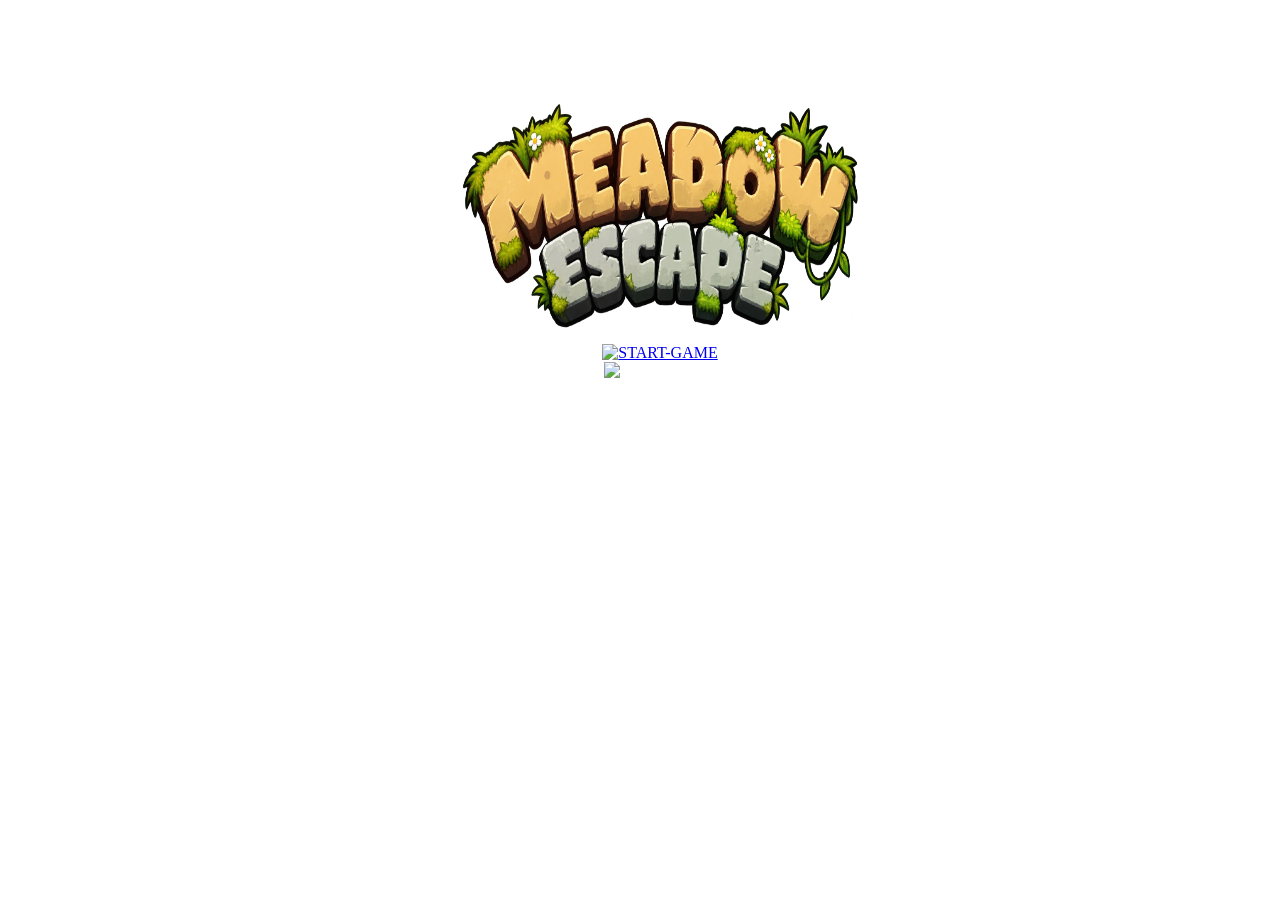
==== index.html @ 648b8ea5 "files for 1st page" ====
<!DOCTYPE html>
<html lang="en">
<head>
    <meta charset="UTF-8">
    <meta name="viewport" content="width=device-width, initial-scale=1.0">
    <title>game</title>
    <link rel="stylesheet"  href="index.css">
</head>
<body>
    <div class="box">
        <canvas id="canvas1" width="1666" height="800"></canvas>
        <div class="menu">
            <div class="logo">
                <img src="image/logo.png" alt="game-logo">
            </div>
            <div class="start">
                <a href="game.html" id="startGame">
                    <img src="image/start.png" alt="START-GAME">
                </a>
            </div>
            <div class="audio">
                <img 
                    id="audioButton" 
                    src="image/unmute.png" 
                    alt="Unmute button">
                    <audio id="gameAudio" loop>
                        <source src="audio/introaudio.mpeg" type="audio/mpeg">
                    </audio>
                    <audio id="startAudio">
                        <source src="audio/startaudio.mpeg" type="audio/mpeg">
                    </audio>
            </div>
        </div>
    </div>
    <script src="index.js"></script>
</body>
</html>
---- index.css ----
canvas{
    height: 100%;
   
}
body{
    margin: 0;
    height:100vh;
    width: 100vw;   
     overflow-x: hidden; /* Prevents horizontal scroll */
     overflow-y: hidden; 
}
.menu{
    position: absolute;
    top: 90px;
    right: 330px;
    width: 580px;
    height: 550px;
    color: white;
    text-align: center;
    /* border: 2px solid red; */
}
.logo img{
         
       height: 250px;
       width: 410px;
       /* animation: movingBox 3s infinite ease-in-out; */
       animation: bounceIn 10s ease-in-out ;
}
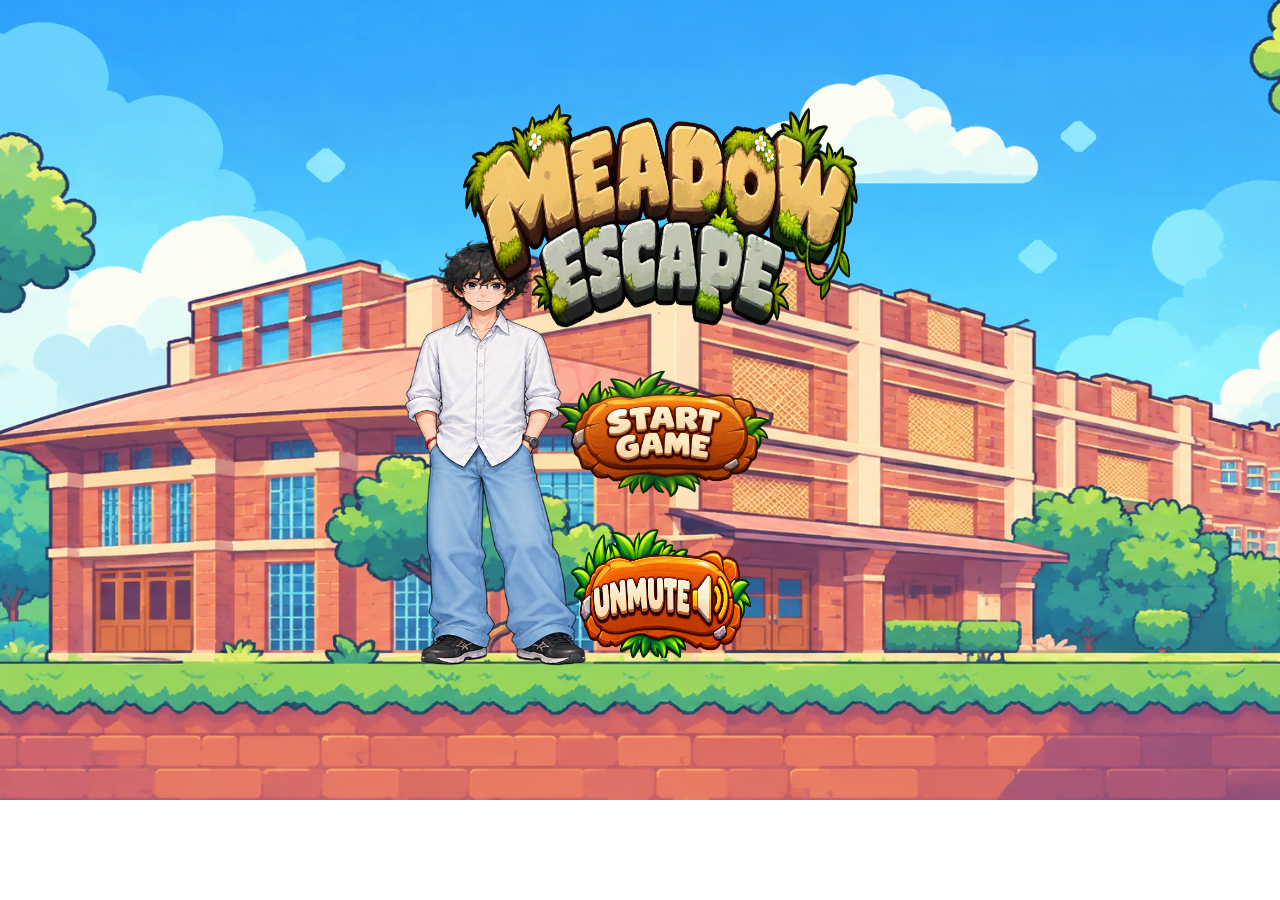
==== commit b316358b: "some changes" ====
--- a/index.html
+++ b/index.html
@@ -3,7 +3,8 @@
 <head>
     <meta charset="UTF-8">
     <meta name="viewport" content="width=device-width, initial-scale=1.0">
-    <title>game</title>
+    <title>MENU</title>
+    <link rel="icon" type="image/png" href="image/icon.png">
     <link rel="stylesheet"  href="index.css">
 </head>
 <body>
--- a/index.css
+++ b/index.css
@@ -25,4 +25,80 @@
        width: 410px;
        /* animation: movingBox 3s infinite ease-in-out; */
        animation: bounceIn 10s ease-in-out ;
-}+}
+@keyframes bounceIn {
+  0% {
+    transform: translateY(-300px);
+  }
+
+  30% {
+    transform: translateY(0);
+  }
+
+  40% {
+    transform: translateY(-100px);
+  }
+
+  50% {
+    transform: translateY(0);
+  }
+
+  57% {
+    transform: translateY(-50px);
+  }
+
+  64% {
+    transform: translateY(0);
+  }
+
+  70% {
+    transform: translateY(-20px);
+  }
+
+  76% {
+    transform: translateY(0);
+  }
+
+  100% {
+    transform: translateY(0);
+  }
+}
+
+.start img{
+    height: 130px;
+    width: 240px;
+    animation: movingBox2 3s infinite ease-in-out ;
+    margin-top: 25px;
+}
+@keyframes movingBox2 {
+    0% {
+        transform: scale(1);
+    }
+
+    50% {
+        transform: scale(1.08);
+    }
+
+    100% {
+        transform: scale(1);
+    }
+}
+.audio img{
+    height: 130px;
+    width: 270px;
+    animation: movingBox2 3s infinite ease-in-out ;
+    margin-top: 25px;
+}
+@keyframes movingBox2 {
+    0% {
+        transform: scale(1);
+    }
+
+    50% {
+        transform: scale(1.08);
+    }
+
+    100% {
+        transform: scale(1);
+    }
+}
